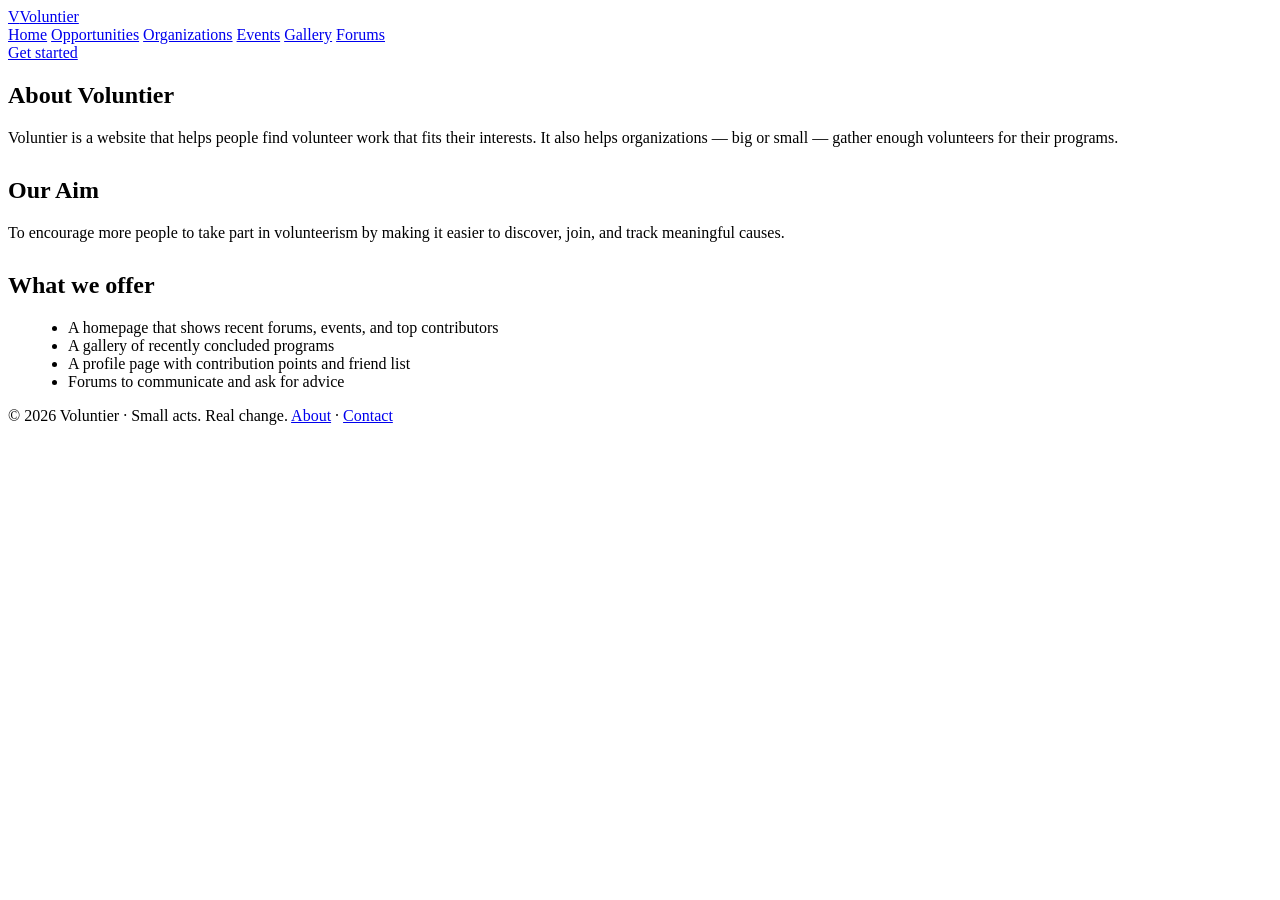
==== about.html @ 26fcb20d "Add files via upload" ====
<!DOCTYPE html>
<html lang="en">
<head>
<meta charset="UTF-8"><meta name="viewport" content="width=device-width, initial-scale=1">
<title>About — Voluntier</title>
<link rel="stylesheet" href="css/style.css">
</head>
<body>
<header class="header">
  <div class="nav">
    <a class="logo" href="index.html"><span class="logo-mark">V</span>Voluntier</a>
    <nav class="nav-links">
      <a href="index.html">Home</a>
      <a href="opportunities.html">Opportunities</a>
      <a href="organizations.html">Organizations</a>
      <a href="events.html">Events</a>
      <a href="gallery.html">Gallery</a>
      <a href="forums.html">Forums</a>
    </nav>
    <a href="login.html" class="btn">Get started</a>
  </div>
</header>

<section class="container">
  <h1 class="section-title">About Voluntier</h1>
  <p>Voluntier is a website that helps people find volunteer work that fits their interests. It also helps organizations — big or small — gather enough volunteers for their programs.</p>

  <h2 style="margin-top:30px;">Our Aim</h2>
  <p>To encourage more people to take part in volunteerism by making it easier to discover, join, and track meaningful causes.</p>

  <h2 style="margin-top:30px;">What we offer</h2>
  <ul style="margin-left:20px; margin-top:10px;">
    <li>A homepage that shows recent forums, events, and top contributors</li>
    <li>A gallery of recently concluded programs</li>
    <li>A profile page with contribution points and friend list</li>
    <li>Forums to communicate and ask for advice</li>
  </ul>
</section>

<footer class="footer">
  © 2026 Voluntier · Small acts. Real change. <a href="about.html">About</a> · <a href="contact.html">Contact</a>
</footer>
</body>
</html>
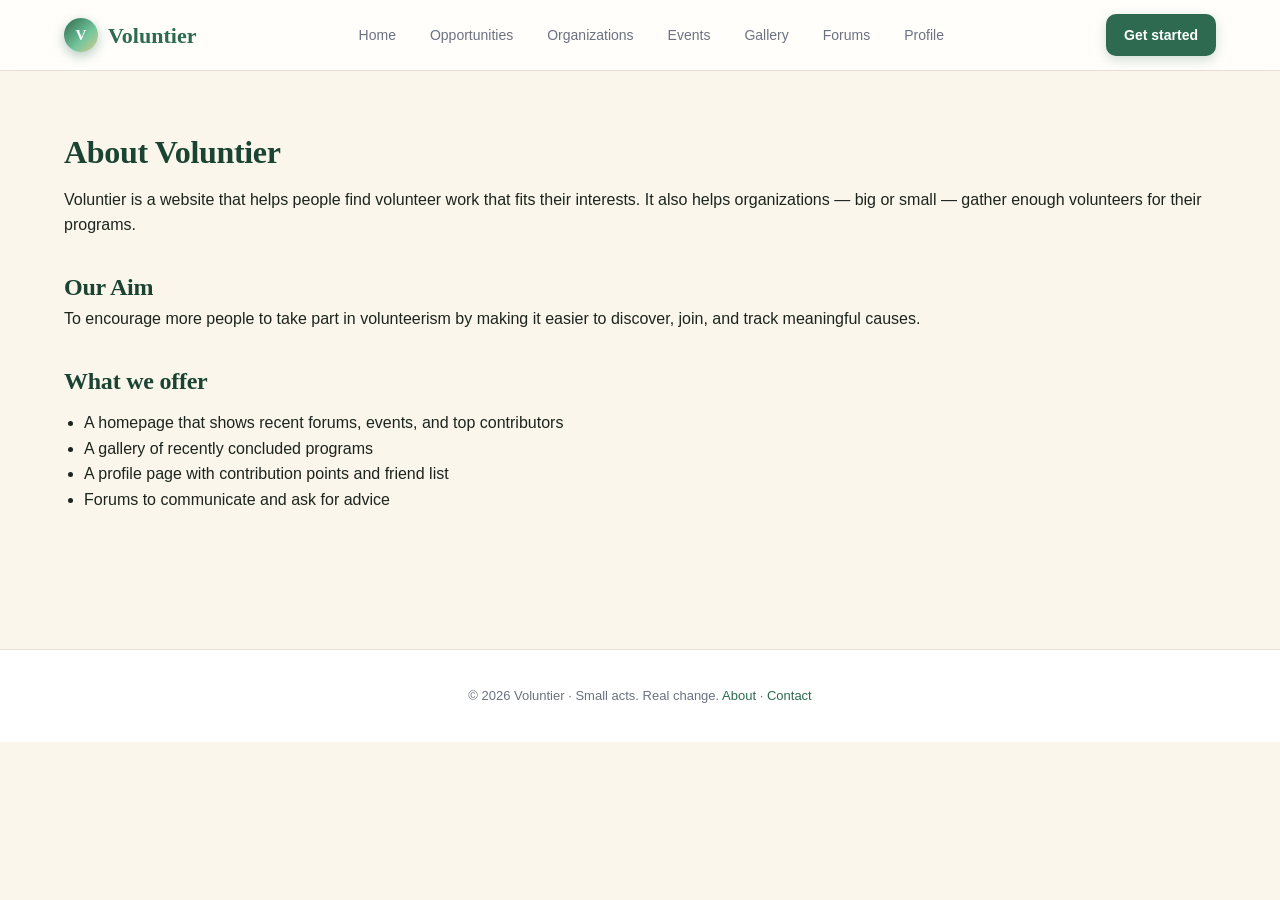
==== commit 2ae8cbb8: "Add Profile link to navigation in about.html" ====
--- a/about.html
+++ b/about.html
@@ -16,6 +16,7 @@
       <a href="events.html">Events</a>
       <a href="gallery.html">Gallery</a>
       <a href="forums.html">Forums</a>
+      <a href="profile.html">Profile</a>
     </nav>
     <a href="login.html" class="btn">Get started</a>
   </div>
--- a/css/style.css
+++ b/css/style.css
@@ -0,0 +1,370 @@
+/* ===== Voluntier — Polished Stylesheet ===== */
+* { box-sizing: border-box; margin: 0; padding: 0; }
+
+:root {
+  --forest: #2d6a4f;
+  --forest-dark: #1b4332;
+  --forest-light: #74c69d;
+  --cream: #faf6ec;
+  --cream-2: #f3ecd9;
+  --terracotta: #d9763a;
+  --terracotta-soft: #f4c79a;
+  --ink: #1c241d;
+  --muted: #6b7280;
+  --border: #e5e0d3;
+  --shadow-sm: 0 2px 8px rgba(28,36,29,.05);
+  --shadow-md: 0 10px 30px rgba(28,36,29,.08);
+  --shadow-lg: 0 20px 50px rgba(28,36,29,.12);
+  --grad-hero: linear-gradient(135deg, #2d6a4f 0%, #74c69d 60%, #d9c98a 100%);
+}
+
+html { scroll-behavior: smooth; }
+body {
+  font-family: 'Inter', -apple-system, BlinkMacSystemFont, Arial, sans-serif;
+  background: var(--cream);
+  color: var(--ink);
+  line-height: 1.6;
+  -webkit-font-smoothing: antialiased;
+}
+
+h1, h2, h3 { font-family: Georgia, 'Times New Roman', serif; color: var(--forest-dark); letter-spacing: -.01em; }
+
+a { color: var(--forest); text-decoration: none; transition: color .2s ease; }
+a:hover { color: var(--forest-dark); }
+
+.muted { color: var(--muted); }
+
+/* ----- Header ----- */
+.header {
+  background: rgba(255,255,255,.82);
+  backdrop-filter: saturate(180%) blur(12px);
+  -webkit-backdrop-filter: saturate(180%) blur(12px);
+  border-bottom: 1px solid var(--border);
+  position: sticky; top: 0; z-index: 50;
+}
+.nav {
+  max-width: 1200px; margin: 0 auto;
+  display: flex; align-items: center; justify-content: space-between;
+  padding: 14px 24px;
+}
+.logo {
+  font-family: Georgia, serif; font-size: 22px; font-weight: 700;
+  color: var(--forest); display: flex; align-items: center; gap: 10px;
+}
+.logo-mark {
+  width: 34px; height: 34px; border-radius: 50%;
+  background: var(--grad-hero); color: #fff;
+  display: grid; place-items: center; font-size: 15px; font-weight: 700;
+  box-shadow: 0 4px 12px rgba(45,106,79,.35);
+  animation: pulse-soft 3s ease-in-out infinite;
+}
+@keyframes pulse-soft {
+  0%, 100% { transform: scale(1); }
+  50% { transform: scale(1.05); }
+}
+.nav-links { display: flex; gap: 6px; flex-wrap: wrap; }
+.nav-links a {
+  color: var(--muted); font-size: 14px; padding: 8px 14px; border-radius: 8px;
+  position: relative; transition: color .2s ease, background .2s ease;
+}
+.nav-links a:hover { color: var(--forest-dark); background: rgba(45,106,79,.07); }
+.nav-links a.active { color: var(--forest-dark); background: rgba(45,106,79,.1); }
+
+/* ----- Buttons ----- */
+.btn {
+  display: inline-flex; align-items: center; gap: 8px;
+  padding: 10px 18px; border-radius: 10px;
+  background: var(--forest); color: #fff; border: none; cursor: pointer;
+  font-size: 14px; font-weight: 600; font-family: inherit;
+  transition: transform .15s ease, box-shadow .2s ease, background .2s ease;
+  box-shadow: 0 4px 12px rgba(45,106,79,.22);
+}
+.btn:hover { background: var(--forest-dark); transform: translateY(-2px); box-shadow: 0 8px 20px rgba(45,106,79,.32); color: #fff; }
+.btn:active { transform: translateY(0); }
+.btn-lg { padding: 14px 26px; font-size: 15px; margin-top: 18px; }
+.btn-outline { background: transparent; color: var(--forest); border: 1.5px solid var(--forest); box-shadow: none; }
+.btn-outline:hover { background: var(--forest); color: #fff; }
+.btn-active { background: var(--forest) !important; color: #fff !important; border-color: var(--forest) !important; }
+
+/* ----- Layout ----- */
+.container { max-width: 1200px; margin: 0 auto; padding: 56px 24px; }
+.container-narrow { max-width: 820px; margin: 0 auto; padding: 56px 24px; }
+
+/* ----- Hero ----- */
+.hero {
+  background: var(--grad-hero);
+  position: relative; overflow: hidden;
+  padding: 0;
+}
+.hero::after {
+  content: ""; position: absolute; inset: 0;
+  background: radial-gradient(ellipse at top, rgba(255,255,255,.18), transparent 60%);
+  pointer-events: none;
+}
+.carousel { width: 100%; overflow: hidden; position: relative; max-height: 460px; }
+.slides { width: 100%; display: flex; animation: slide 20s infinite; }
+@keyframes slide {
+  0%, 18% { transform: translateX(0); }
+  22%, 38% { transform: translateX(-100%); }
+  42%, 58% { transform: translateX(-200%); }
+  62%, 78% { transform: translateX(-300%); }
+  82%, 100% { transform: translateX(-400%); }
+}
+.slide { min-width: 100%; position: relative; }
+.slide img { width: 100%; height: 460px; object-fit: cover; display: block; filter: brightness(.88); }
+
+.hero-overlay {
+  position: absolute; inset: 0;
+  display: grid; place-items: center; text-align: center; padding: 24px;
+  z-index: 2; pointer-events: none;
+}
+.hero-overlay h1 {
+  color: #fff; font-size: clamp(36px, 6vw, 64px); line-height: 1.05;
+  text-shadow: 0 6px 30px rgba(0,0,0,.35);
+  animation: fade-up .9s ease both;
+}
+.hero-overlay p {
+  color: rgba(255,255,255,.92); margin-top: 14px; font-size: 18px; max-width: 620px;
+  text-shadow: 0 2px 12px rgba(0,0,0,.3);
+  animation: fade-up 1.1s ease both .15s;
+}
+.hero-cta { margin-top: 22px; pointer-events: auto; animation: fade-up 1.3s ease both .3s; }
+.hero-cta .btn { padding: 14px 26px; font-size: 15px; }
+.hero-cta .btn.alt { background: #fff; color: var(--forest-dark); }
+.hero-cta .btn.alt:hover { background: var(--cream); }
+
+@keyframes fade-up {
+  from { opacity: 0; transform: translateY(20px); }
+  to { opacity: 1; transform: translateY(0); }
+}
+
+/* ----- Cards / Grid ----- */
+.grid {
+  display: grid; gap: 22px;
+  grid-template-columns: repeat(auto-fit, minmax(260px, 1fr));
+  margin-top: 28px;
+}
+.card {
+  background: #fff;
+  border: 1px solid var(--border);
+  border-radius: 16px;
+  overflow: hidden;
+  transition: transform .25s ease, box-shadow .25s ease, border-color .25s ease;
+  box-shadow: var(--shadow-sm);
+  display: block;
+}
+.card:hover { transform: translateY(-6px); box-shadow: var(--shadow-md); border-color: var(--forest-light); }
+.card-link { color: inherit; }
+.card-link:hover { color: inherit; }
+.card-body { padding: 18px 20px 20px; }
+.card h3 { margin-bottom: 8px; font-size: 20px; }
+.card .meta { color: var(--muted); font-size: 13px; margin-bottom: 8px; }
+
+.card-media {
+  width: 100%; height: 180px; overflow: hidden; background: var(--cream-2);
+}
+.card-media img {
+  width: 100%; height: 100%; object-fit: cover; display: block;
+  transition: transform .6s ease;
+}
+.card:hover .card-media img { transform: scale(1.06); }
+
+.tag {
+  display: inline-block; background: var(--cream); border: 1px solid var(--border);
+  padding: 4px 12px; border-radius: 999px; font-size: 12px; margin-right: 4px;
+  font-weight: 500;
+}
+.accent { color: var(--terracotta); border-color: var(--terracotta-soft); background: #fff7ec; }
+
+.link-arrow {
+  display: inline-block; margin-top: 12px; font-size: 13px; font-weight: 600;
+  color: var(--forest); transition: transform .2s ease;
+}
+.card:hover .link-arrow { transform: translateX(4px); }
+
+/* ----- Section title ----- */
+.section-title { font-size: 32px; margin-bottom: 8px; }
+.section-sub { color: var(--muted); margin-bottom: 20px; font-size: 16px; }
+
+/* ----- Filter bar ----- */
+.filter-bar {
+  display: flex; flex-wrap: wrap; gap: 8px;
+  margin: 24px 0;
+  padding: 12px;
+  background: #fff; border: 1px solid var(--border); border-radius: 14px;
+  box-shadow: var(--shadow-sm);
+}
+.filter-bar .btn-outline { padding: 8px 16px; font-size: 13px; }
+
+/* ----- Forum ----- */
+.forum-post {
+  background: #fff; border: 1px solid var(--border); border-radius: 14px;
+  padding: 18px; margin-bottom: 14px;
+  transition: transform .2s ease, box-shadow .2s ease, border-color .2s ease;
+  display: block; color: inherit;
+}
+.forum-post:hover { transform: translateY(-2px); border-color: var(--forest-light); box-shadow: var(--shadow-md); color: inherit; }
+.forum-link { cursor: pointer; }
+.forum-row { display: flex; align-items: center; gap: 14px; }
+.forum-post h3 { font-size: 17px; }
+.forum-post .author { color: var(--muted); font-size: 12px; margin-top: 2px; }
+.reaction-summary { display: flex; gap: 10px; color: var(--muted); font-size: 13px; }
+
+.forum-detail {
+  background: #fff; border: 1px solid var(--border); border-radius: 16px;
+  padding: 28px; box-shadow: var(--shadow-sm);
+}
+.author-row { display: flex; align-items: center; gap: 12px; margin-top: 14px; }
+.author-row-inline { display: flex; align-items: center; gap: 8px; }
+.reactions { display: flex; gap: 10px; margin-top: 18px; flex-wrap: wrap; }
+.reaction-btn {
+  display: inline-flex; align-items: center; gap: 6px;
+  background: var(--cream); border: 1px solid var(--border); border-radius: 999px;
+  padding: 8px 14px; cursor: pointer; font-family: inherit; font-size: 14px;
+  transition: transform .15s ease, background .2s ease, border-color .2s ease;
+}
+.reaction-btn:hover { background: #fff; border-color: var(--forest); transform: translateY(-2px) scale(1.05); }
+.reaction-btn .emoji { font-size: 16px; }
+.reaction-btn .count { font-weight: 600; color: var(--ink); }
+
+.reply {
+  display: flex; gap: 12px; background: #fff; border: 1px solid var(--border);
+  border-radius: 12px; padding: 14px 16px; margin-bottom: 10px;
+}
+
+/* ----- Avatar ----- */
+.avatar {
+  border-radius: 50%; background: var(--forest); color: #fff;
+  display: grid; place-items: center; font-weight: 700;
+  flex-shrink: 0;
+}
+.avatar-sm { width: 34px; height: 34px; font-size: 14px; }
+.avatar-md { width: 52px; height: 52px; font-size: 20px; }
+
+/* ----- Forms ----- */
+.form {
+  background: #fff; padding: 28px; border-radius: 16px;
+  border: 1px solid var(--border); max-width: 460px; margin: 0 auto;
+  box-shadow: var(--shadow-sm);
+}
+.form label { display: block; font-size: 14px; margin: 12px 0 6px; font-weight: 600; }
+.form input, .form textarea, .form select {
+  width: 100%; padding: 11px 14px; border: 1px solid var(--border);
+  border-radius: 10px; font-size: 14px; font-family: inherit;
+  transition: border-color .2s ease, box-shadow .2s ease;
+}
+.form input:focus, .form textarea:focus {
+  outline: none; border-color: var(--forest);
+  box-shadow: 0 0 0 3px rgba(45,106,79,.15);
+}
+.form button { margin-top: 18px; width: 100%; }
+.form .hint { font-size: 12px; color: var(--muted); margin-top: 6px; }
+
+/* ----- Detail pages ----- */
+.detail-hero {
+  position: relative; border-radius: 20px; overflow: hidden;
+  height: 380px; margin-bottom: 32px; box-shadow: var(--shadow-md);
+}
+.detail-hero img { width: 100%; height: 100%; object-fit: cover; }
+.detail-hero-overlay {
+  position: absolute; inset: auto 0 0 0; padding: 30px;
+  background: linear-gradient(to top, rgba(0,0,0,.8), transparent 75%);
+  color: #fff;
+}
+.detail-hero-overlay h1 { color: #fff; font-size: clamp(28px, 4vw, 44px); margin-top: 8px; }
+.meta.light { color: rgba(255,255,255,.85); }
+
+.detail-grid {
+  display: grid; grid-template-columns: 1fr 320px; gap: 32px;
+}
+@media (max-width: 800px) { .detail-grid { grid-template-columns: 1fr; } }
+
+.side-card {
+  background: #fff; border: 1px solid var(--border); border-radius: 14px;
+  padding: 20px; margin-bottom: 16px; box-shadow: var(--shadow-sm);
+}
+.perks { list-style: none; margin: 12px 0; }
+.perks li { padding: 6px 0; color: var(--ink); }
+
+/* ----- Org ----- */
+.org-card { text-align: left; padding: 22px; }
+.org-emoji { font-size: 40px; margin-bottom: 8px; }
+.org-hero {
+  display: flex; gap: 24px; align-items: center;
+  background: linear-gradient(135deg, #fff, var(--cream));
+  border: 1px solid var(--border); border-radius: 20px;
+  padding: 32px; margin-bottom: 32px; box-shadow: var(--shadow-md);
+}
+.org-hero-emoji {
+  font-size: 64px;
+  width: 100px; height: 100px; border-radius: 24px;
+  background: var(--grad-hero); display: grid; place-items: center;
+  box-shadow: 0 10px 24px rgba(45,106,79,.3);
+}
+.org-hero h1 { font-size: clamp(28px, 4vw, 40px); margin: 6px 0 4px; }
+
+.people-grid { grid-template-columns: repeat(auto-fit, minmax(180px, 1fr)); }
+.person { text-align: center; padding: 24px 16px; }
+.person .avatar { margin: 0 auto 12px; }
+.person h3 { font-size: 16px; }
+
+.member-row { display: flex; flex-wrap: wrap; gap: 10px; margin-top: 16px; }
+.member-chip {
+  display: inline-flex; align-items: center; gap: 8px;
+  background: #fff; border: 1px solid var(--border); border-radius: 999px;
+  padding: 5px 14px 5px 5px; font-size: 14px; font-weight: 500;
+  transition: transform .2s ease, border-color .2s ease;
+}
+.member-chip:hover { transform: translateY(-2px); border-color: var(--forest-light); }
+
+/* ----- Gallery ----- */
+.gallery {
+  display: grid; gap: 14px;
+  grid-template-columns: repeat(auto-fit, minmax(220px, 1fr));
+}
+.gallery .photo {
+  height: 200px; border-radius: 14px;
+  background: linear-gradient(135deg, #cfe3d6, #88b59d);
+  display: grid; place-items: center; color: #fff; font-weight: 600;
+  overflow: hidden; transition: transform .3s ease;
+}
+.gallery .photo:hover { transform: scale(1.02); }
+.gallery .photo img { width: 100%; height: 100%; object-fit: cover; }
+
+img.thumbnail {
+  width: 100%; height: 160px; object-fit: cover; display: block;
+  border-radius: 12px 12px 0 0;
+}
+
+/* ----- Profile ----- */
+.profile-header {
+  display: flex; align-items: center; gap: 20px;
+  background: #fff; padding: 24px; border-radius: 16px;
+  border: 1px solid var(--border); box-shadow: var(--shadow-sm);
+}
+.profile-header .avatar { width: 80px; height: 80px; font-size: 28px; }
+.stat { text-align: center; padding: 16px; }
+.stat .num { font-size: 30px; font-weight: 700; color: var(--forest); }
+.stat .label { font-size: 12px; color: var(--muted); text-transform: uppercase; letter-spacing: .5px; }
+
+/* ----- Footer ----- */
+.footer {
+  background: #fff; border-top: 1px solid var(--border);
+  padding: 36px 24px; text-align: center; color: var(--muted); font-size: 13px;
+  margin-top: 80px;
+}
+
+/* ----- Reveal animation ----- */
+.reveal {
+  opacity: 0; transform: translateY(20px);
+  transition: opacity .7s ease, transform .7s ease;
+}
+.reveal.in { opacity: 1; transform: translateY(0); }
+
+/* ----- Responsive ----- */
+@media (max-width: 700px) {
+  .nav-links { display: none; }
+  .container { padding: 36px 18px; }
+  .detail-hero { height: 280px; }
+  .org-hero { flex-direction: column; text-align: center; padding: 24px; }
+}
